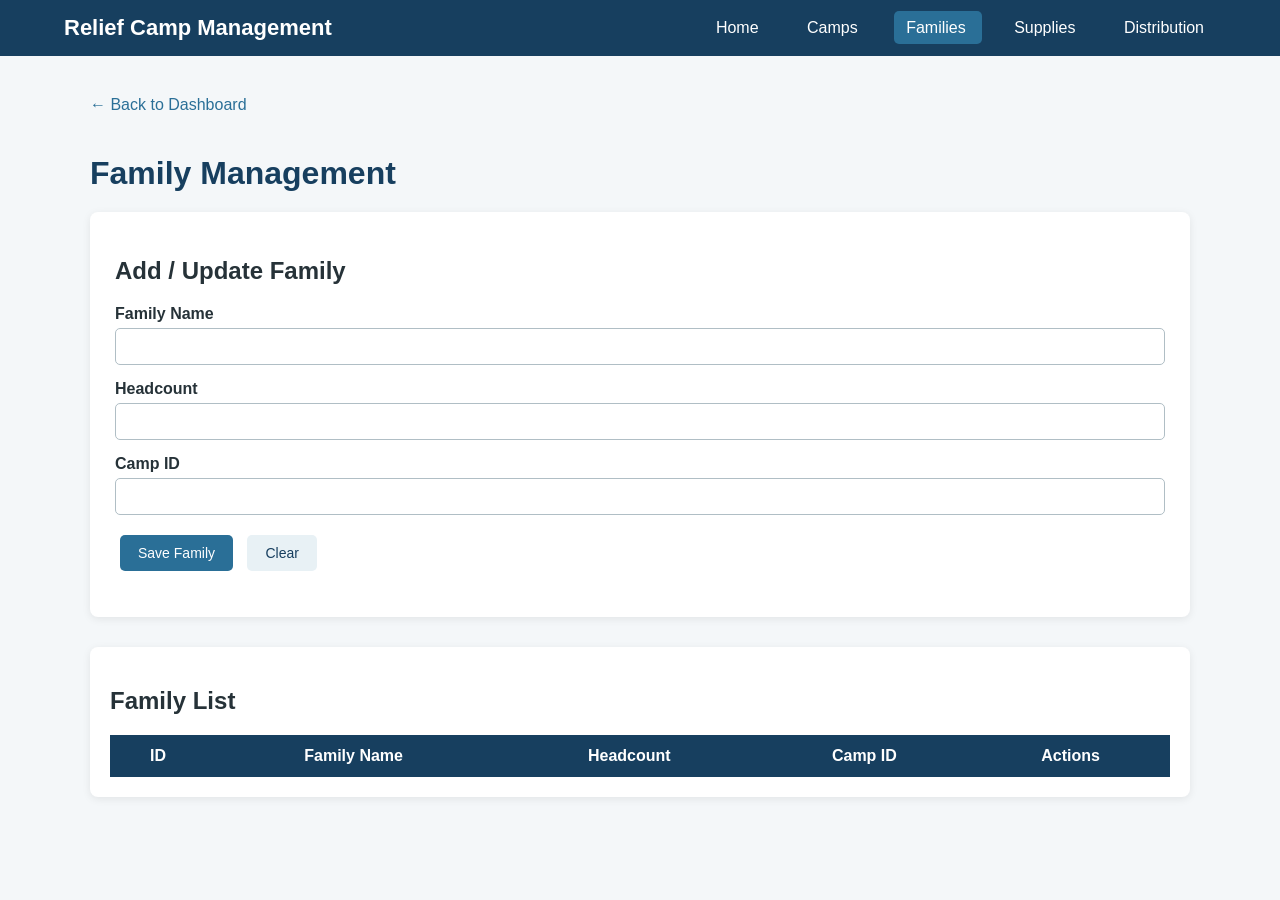
==== resource_managment/src/main/resources/static/pages/family.html @ 9ed2eb26 "Initial commit" ====
<!DOCTYPE html>
<html lang="en">

<head>

    <meta charset="UTF-8">

    <meta name="viewport"
          content="width=device-width, initial-scale=1.0">

    <title>Family Management</title>

    <link rel="stylesheet" href="../css/style.css">

</head>

<body>


    <nav class="navbar">

        <div class="nav-container">

            <a href="../index.html" class="logo">
                Relief Camp Management
            </a>

            <div class="nav-links">

                <a href="../index.html">
                    Home
                </a>

                <a href="camps.html">
                    Camps
                </a>

                <a href="familiy.html" class="active">
                    Families
                </a>

                <a href="supplies.html">
                    Supplies
                </a>

                <a href="distribution.html">
                    Distribution
                </a>

            </div>

        </div>

    </nav>


    <main class="page-container">

        <a href="../index.html" class="back-link">
            ← Back to Dashboard
        </a>


        <h1 class="page-title">
            Family Management
        </h1>


        <div class="form-card">

            <h2>Add / Update Family</h2>

            <form id="familyForm">

                <input type="hidden" id="familyId">


                <div class="form-group">

                    <label>
                        Family Name
                    </label>

                    <input type="text"
                           id="familyName"
                           required>

                </div>


                <div class="form-group">

                    <label>
                        Headcount
                    </label>

                    <input type="number"
                           id="headcount"
                           min="1"
                           required>

                </div>


                <div class="form-group">

                    <label>
                        Camp ID
                    </label>

                    <input type="number"
                           id="campId"
                           min="1"
                           required>

                </div>


                <button type="submit"
                        class="button primary-button">

                    Save Family

                </button>


                <button type="button"
                        class="button secondary-button"
                        onclick="clearForm()">

                    Clear

                </button>


                <p id="message"
                   class="message">
                </p>

            </form>

        </div>


        <div class="table-card">

            <h2>Family List</h2>

            <table>

                <thead>

                    <tr>

                        <th>ID</th>

                        <th>Family Name</th>

                        <th>Headcount</th>

                        <th>Camp ID</th>

                        <th>Actions</th>

                    </tr>

                </thead>


                <tbody id="familyTableBody">

                </tbody>

            </table>

        </div>

    </main>


    <script src="../js/family.js"></script>

</body>

</html>
---- resource_managment/src/main/resources/static/css/style.css ----
/* =========================
   GENERAL
========================= */

body {

    margin: 0;

    font-family: Arial, sans-serif;

    background-color: #f4f7f9;

    color: #263238;

}


/* =========================
   NAVIGATION BAR
========================= */

.navbar {

    background-color: #173f5f;

    padding: 15px 0;

}

.nav-container {

    width: 90%;

    margin: auto;

    display: flex;

    justify-content: space-between;

    align-items: center;

}

.logo {

    color: white;

    text-decoration: none;

    font-size: 22px;

    font-weight: bold;

}

.nav-links a {

    color: white;

    text-decoration: none;

    margin-left: 20px;

    padding: 8px 12px;

    border-radius: 5px;

}

.nav-links a:hover,
.nav-links .active {

    background-color: #2a6f97;

}


/* =========================
   PAGE
========================= */

.page-container {

    width: 90%;

    max-width: 1100px;

    margin: 40px auto;

}


/* =========================
   HOME CARD
========================= */

.home-card {

    background-color: white;

    padding: 40px;

    text-align: center;

    border-radius: 10px;

    box-shadow: 0 3px 10px rgba(0, 0, 0, 0.08);

}

.icon {

    font-size: 50px;

}

.home-card h1 {

    color: #173f5f;

}

.subtitle {

    font-size: 18px;

    color: #2a6f97;

}

.description {

    color: #607d8b;

}


/* =========================
   BUTTONS
========================= */

.menu {

    margin-top: 25px;

}

.button {

    display: inline-block;

    padding: 10px 18px;

    margin: 5px;

    text-decoration: none;

    border: none;

    border-radius: 5px;

    cursor: pointer;

    font-size: 14px;

}

.primary-button {

    background-color: #2a6f97;

    color: white;

}

.secondary-button {

    background-color: #e8f1f5;

    color: #173f5f;

}

.button:hover {

    opacity: 0.85;

}


/* =========================
   DASHBOARD
========================= */

.dashboard {

    display: flex;

    gap: 20px;

    margin-top: 25px;

    flex-wrap: wrap;

}

.dashboard-card {

    background-color: white;

    flex: 1;

    min-width: 180px;

    padding: 20px;

    text-align: center;

    border-radius: 8px;

    box-shadow: 0 2px 8px rgba(0, 0, 0, 0.08);

}

.dashboard-card h3 {

    color: #607d8b;

}

.dashboard-card p {

    font-size: 30px;

    font-weight: bold;

    color: #173f5f;

}


/* =========================
   PAGE TITLE
========================= */

.page-title {

    color: #173f5f;

    margin-bottom: 20px;

}


/* =========================
   FORM
========================= */

.form-card {

    background-color: white;

    padding: 25px;

    border-radius: 8px;

    box-shadow: 0 2px 8px rgba(0, 0, 0, 0.08);

    margin-bottom: 30px;

}

.form-group {

    margin-bottom: 15px;

}

.form-group label {

    display: block;

    margin-bottom: 5px;

    font-weight: bold;

}

.form-group input {

    width: 100%;

    box-sizing: border-box;

    padding: 10px;

    border: 1px solid #b0bec5;

    border-radius: 5px;

}

.form-group input:focus {

    outline: none;

    border-color: #2a6f97;

}


/* =========================
   TABLE
========================= */

.table-card {

    background-color: white;

    padding: 20px;

    border-radius: 8px;

    box-shadow: 0 2px 8px rgba(0, 0, 0, 0.08);

    overflow-x: auto;

}

table {

    width: 100%;

    border-collapse: collapse;

}

th {

    background-color: #173f5f;

    color: white;

    padding: 12px;

}

td {

    padding: 10px;

    border-bottom: 1px solid #ddd;

    text-align: center;

}

tr:hover {

    background-color: #f1f5f7;

}


/* =========================
   ACTION BUTTONS
========================= */

.edit-button {

    background-color: #2a6f97;

    color: white;

    border: none;

    padding: 7px 12px;

    border-radius: 4px;

    cursor: pointer;

}

.delete-button {

    background-color: #c94c4c;

    color: white;

    border: none;

    padding: 7px 12px;

    border-radius: 4px;

    cursor: pointer;

}


/* =========================
   MESSAGE
========================= */

.message {

    margin-top: 10px;

    font-weight: bold;

}


/* =========================
   BACK LINK
========================= */

.back-link {

    display: inline-block;

    margin-bottom: 20px;

    color: #2a6f97;

    text-decoration: none;

}
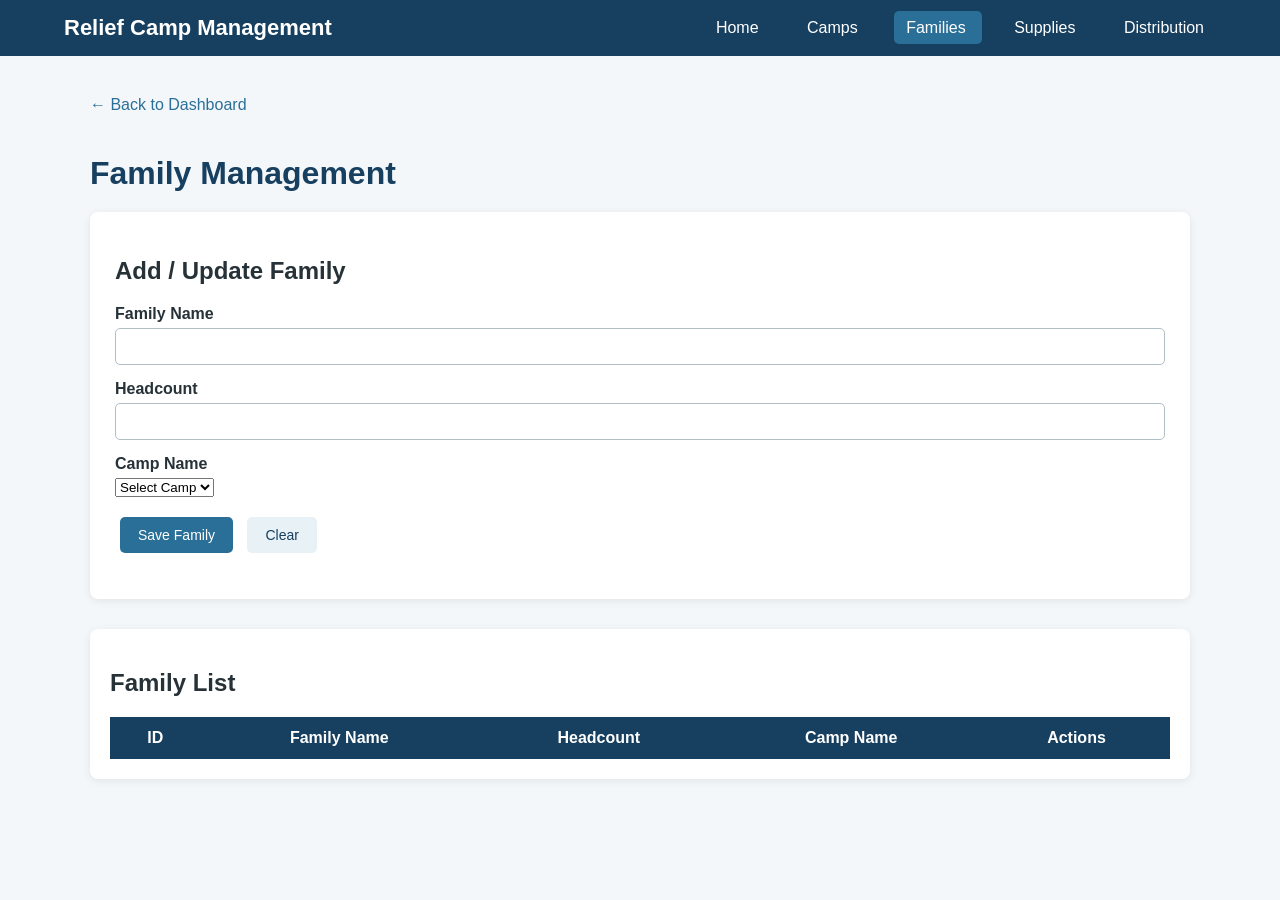
==== commit c9d4de7f: "Stable working version before major changes" ====
--- a/resource_managment/src/main/resources/static/pages/family.html
+++ b/resource_managment/src/main/resources/static/pages/family.html
@@ -16,6 +16,10 @@
 
 <body>
 
+
+    <!-- ============================= -->
+    <!-- NAVIGATION BAR -->
+    <!-- ============================= -->
 
     <nav class="navbar">
 
@@ -25,6 +29,7 @@
                 Relief Camp Management
             </a>
 
+
             <div class="nav-links">
 
                 <a href="../index.html">
@@ -35,7 +40,7 @@
                     Camps
                 </a>
 
-                <a href="familiy.html" class="active">
+                <a href="family.html" class="active">
                     Families
                 </a>
 
@@ -54,98 +59,143 @@
     </nav>
 
 
+    <!-- ============================= -->
+    <!-- MAIN CONTENT -->
+    <!-- ============================= -->
+
     <main class="page-container">
+
+
+        <!-- Back to Dashboard -->
 
         <a href="../index.html" class="back-link">
             ← Back to Dashboard
         </a>
 
 
+        <!-- Page Title -->
+
         <h1 class="page-title">
             Family Management
         </h1>
 
 
+        <!-- ============================= -->
+        <!-- FAMILY FORM -->
+        <!-- ============================= -->
+
         <div class="form-card">
 
             <h2>Add / Update Family</h2>
 
+
             <form id="familyForm">
 
+
+                <!-- Hidden Family ID -->
+
                 <input type="hidden" id="familyId">
 
 
+                <!-- Family Name -->
+
                 <div class="form-group">
 
-                    <label>
+                    <label for="familyName">
                         Family Name
                     </label>
 
-                    <input type="text"
-                           id="familyName"
-                           required>
+                    <input
+                        type="text"
+                        id="familyName"
+                        required
+                    >
 
                 </div>
 
 
+                <!-- Headcount -->
+
                 <div class="form-group">
 
-                    <label>
+                    <label for="headcount">
                         Headcount
                     </label>
 
-                    <input type="number"
-                           id="headcount"
-                           min="1"
-                           required>
+                    <input
+                        type="number"
+                        id="headcount"
+                        min="1"
+                        required
+                    >
 
                 </div>
 
 
+                <!-- Camp Name -->
+
                 <div class="form-group">
 
-                    <label>
-                        Camp ID
+                    <label for="campId">
+                        Camp Name
                     </label>
 
-                    <input type="number"
-                           id="campId"
-                           min="1"
-                           required>
+                    <select id="campId" required>
+
+                        <option value="">
+                            Select Camp
+                        </option>
+
+                    </select>
 
                 </div>
 
 
-                <button type="submit"
-                        class="button primary-button">
+                <!-- Save Button -->
+
+                <button
+                    type="submit"
+                    class="button primary-button">
 
                     Save Family
 
                 </button>
 
 
-                <button type="button"
-                        class="button secondary-button"
-                        onclick="clearForm()">
+                <!-- Clear Button -->
+
+                <button
+                    type="button"
+                    class="button secondary-button"
+                    onclick="clearForm()">
 
                     Clear
 
                 </button>
 
 
-                <p id="message"
-                   class="message">
+                <!-- Message -->
+
+                <p
+                    id="message"
+                    class="message">
                 </p>
 
+
             </form>
 
         </div>
 
 
+        <!-- ============================= -->
+        <!-- FAMILY TABLE -->
+        <!-- ============================= -->
+
         <div class="table-card">
 
             <h2>Family List</h2>
 
+
             <table>
 
                 <thead>
@@ -158,7 +208,7 @@
 
                         <th>Headcount</th>
 
-                        <th>Camp ID</th>
+                        <th>Camp Name</th>
 
                         <th>Actions</th>
 
@@ -175,11 +225,17 @@
 
         </div>
 
+
     </main>
 
 
+    <!-- ============================= -->
+    <!-- JAVASCRIPT -->
+    <!-- ============================= -->
+
     <script src="../js/family.js"></script>
 
+
 </body>
 
 </html>
